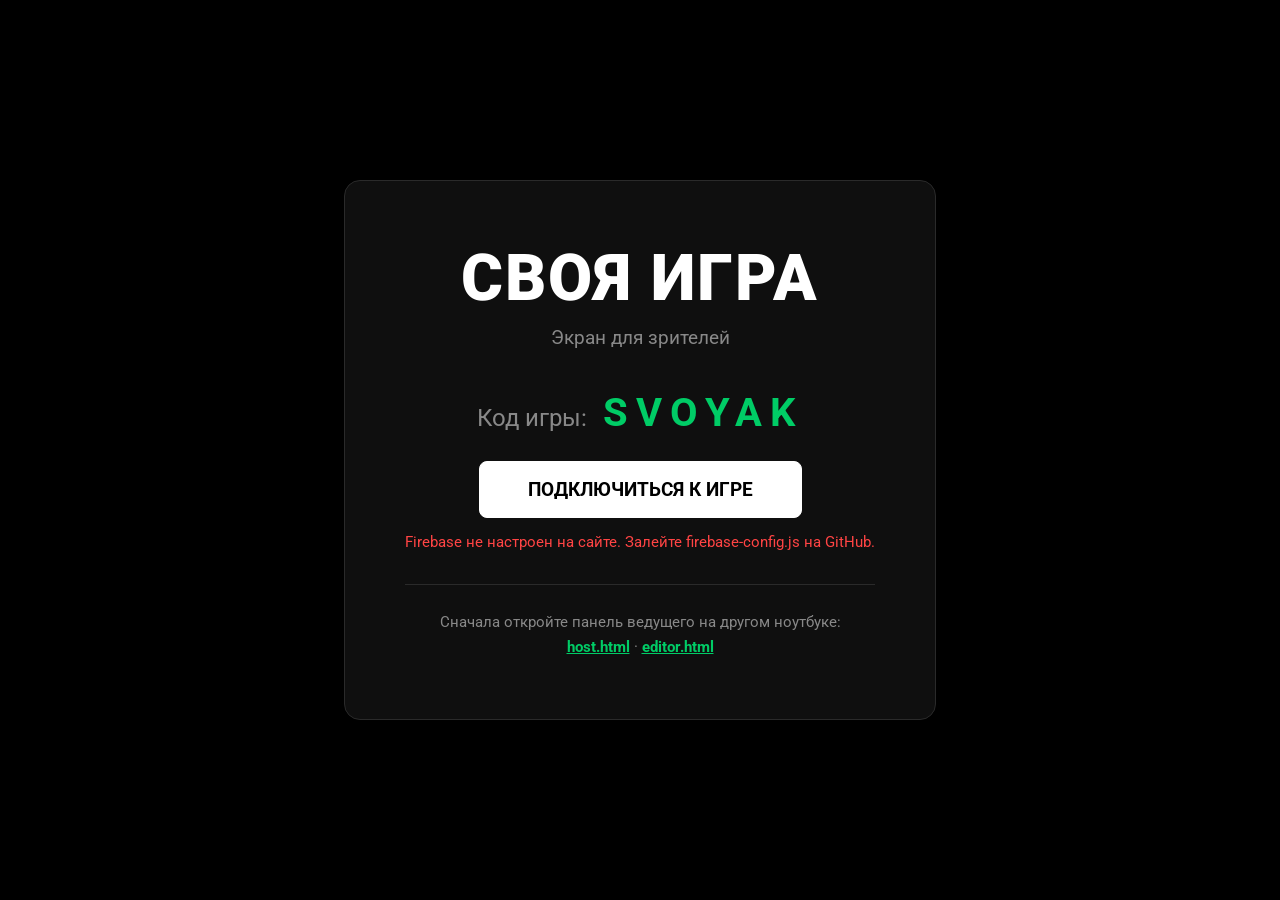
==== index.html @ cb0695ed "Add files via upload" ====
<!DOCTYPE html>
<html lang="ru">
<head>
    <meta charset="UTF-8">
    <meta name="viewport" content="width=device-width, initial-scale=1.0">
    <title>Свояк — Игровой экран</title>
    <link rel="stylesheet" href="css/style.css?v=12">
    <link href="https://fonts.googleapis.com/css2?family=Roboto:wght@400;700;900&display=swap" rel="stylesheet">
</head>
<body class="display-body">
    <!-- Connect Screen -->
    <div id="connect-screen" class="screen active">
        <div class="display-wait glass-panel">
            <h1 class="glow-text">СВОЯ ИГРА</h1>
            <p class="subtitle display-hint">Экран для зрителей</p>
            <div class="room-join">
                <p class="fixed-room-code">Код игры: <strong>SVOYAK</strong></p>
                <button id="connect-btn" class="btn primary btn-large">Подключиться к игре</button>
                <p id="connect-status" class="connect-status"></p>
            </div>
            <p class="setup-tip">Сначала откройте панель ведущего на другом ноутбуке:<br>
                <a href="host.html" class="host-link">host.html</a> · <a href="editor.html" class="host-link">editor.html</a>
            </p>
        </div>
    </div>

    <!-- Waiting Screen (TV) -->
    <div id="lobby-screen" class="screen hidden">
        <div class="display-wait glass-panel">
            <h1 class="glow-text">СВОЯ ИГРА</h1>
            <p class="subtitle display-hint">Экран для зрителей</p>
            <div id="display-status" class="display-status">
                <div class="pulse-dot"></div>
                <span>Ожидание ведущего…</span>
            </div>
            <div id="display-players-preview" class="display-players-preview hidden"></div>
            <p class="setup-tip">Код игры: <strong>SVOYAK</strong></p>
        </div>
    </div>

    <!-- Round Announcement -->
    <div id="round-screen" class="screen hidden">
        <div id="round-curtain" class="round-curtain">
            <div class="round-splash">
                <div id="round-number" class="round-number">1</div>
                <h1 id="round-title" class="glow-text">Раунд 1</h1>
                <p id="round-subtitle" class="round-subtitle">Разминка</p>
            </div>
        </div>
    </div>

    <!-- Game Board -->
    <div id="board-screen" class="screen hidden">
        <div class="board-header">
            <span id="board-round-badge" class="round-badge">Раунд 1</span>
        </div>
        <div class="board-container">
            <div id="grid" class="grid"></div>
        </div>
        <div id="players-scores" class="players-scores"></div>
    </div>

    <!-- Question Screen -->
    <div id="question-screen" class="screen hidden">
        <div class="question-container glass-panel">
            <div id="question-category" class="question-category"></div>
            <h2 id="question-price" class="glow-text gold">100</h2>
            <img id="question-image" class="question-image hidden" src="" alt="">
            <p id="question-text" class="question-text">Текст вопроса…</p>
            <p id="question-answer-display" class="question-answer hidden"></p>
            <img id="question-answer-image" class="question-image question-answer-image hidden" src="" alt="">
            <div id="timer-display" class="timer-display hidden">30</div>
        </div>
        <div id="players-scores-question" class="players-scores"></div>
    </div>

    <!-- Game Over -->
    <div id="finale-screen" class="screen hidden">
        <div class="finale-panel glass-panel">
            <h1 class="glow-text">ИГРА ОКОНЧЕНА</h1>
            <div id="finale-winners" class="finale-winners"></div>
        </div>
    </div>

    <div id="effects-overlay" class="effects-overlay hidden"></div>

    <script src="https://www.gstatic.com/firebasejs/10.14.1/firebase-app-compat.js"></script>
    <script src="https://www.gstatic.com/firebasejs/10.14.1/firebase-database-compat.js"></script>
    <script src="js/firebase-config.js?v=12"></script>
    <script src="js/data.js?v=12"></script>
    <script src="js/sync.js?v=12"></script>
    <script src="js/app.js?v=12"></script>
</body>
</html>
---- css/style.css ----
:root {
    --bg-color: #000000;
    --panel-bg: #0f0f0f;
    --panel-border: #2a2a2a;
    --text-main: #ffffff;
    --text-muted: #888888;
    --accent: #ffffff;
    --gold: #ffffff;
    --danger: #ff4444;
    --success: #00cc66;
    --font-main: 'Roboto', sans-serif;
}

* { box-sizing: border-box; margin: 0; padding: 0; }

body {
    font-family: var(--font-main);
    background: var(--bg-color);
    color: var(--text-main);
    overflow: hidden;
    height: 100vh;
    display: flex;
    flex-direction: column;
}

/* Screens */
.screen { display: none; width: 100%; height: 100%; padding: 20px; }
.screen.active { display: flex; flex-direction: column; }

/* Strict Panel */
.glass-panel {
    background: var(--panel-bg);
    border: 1px solid var(--panel-border);
    border-radius: 16px;
    box-shadow: 0 10px 30px rgba(0,0,0,0.8);
}

/* Text */
.glow-text {
    font-weight: 900;
    color: var(--text-main);
    text-transform: uppercase;
    letter-spacing: 2px;
}
.glow-text.gold { color: var(--accent); }
.subtitle { color: var(--text-muted); margin-bottom: 20px; }

/* Buttons */
.btn {
    padding: 12px 24px;
    border: 1px solid var(--panel-border);
    border-radius: 8px;
    font-family: var(--font-main);
    font-weight: 700;
    font-size: 1rem;
    cursor: pointer;
    transition: all 0.2s ease;
    text-transform: uppercase;
    text-decoration: none;
    display: inline-block;
    text-align: center;
    background: #1a1a1a;
    color: var(--text-main);
}
.btn:active:not(:disabled) { transform: translateY(2px); }
.btn:disabled { opacity: 0.5; cursor: not-allowed; }
.btn.primary { background: #ffffff; color: #000000; border-color: #ffffff; }
.btn.primary:hover:not(:disabled) { background: #e0e0e0; }
.btn.secondary { background: #111; color: #fff; }
.btn.secondary:hover { background: #222; }
.btn.success { background: var(--success); color: #000; border-color: var(--success); }
.btn.danger { background: var(--danger); color: #fff; border-color: var(--danger); }

/* Lobby */
.lobby-panel { margin: auto; padding: 40px; width: 100%; max-width: 500px; text-align: center; }
.lobby-panel h1 { font-size: 3rem; margin-bottom: 10px; color: var(--accent); }
.players-setup { display: flex; gap: 10px; margin-bottom: 20px; }
.players-setup input {
    flex: 1; padding: 12px; border: 1px solid var(--panel-border);
    background: #000; color: white; border-radius: 8px; font-size: 1rem; outline: none;
}
.players-setup input:focus { border-color: var(--accent); }
#players-list { list-style: none; margin-bottom: 30px; text-align: left; }
#players-list li {
    padding: 10px 15px; background: #0a0a0a; margin-bottom: 5px;
    border: 1px solid var(--panel-border); border-radius: 8px;
    display: flex; justify-content: space-between; align-items: center;
}
#players-list li button { background: transparent; border: none; color: var(--danger); cursor: pointer; font-weight: bold; font-size: 1.2rem; }
.actions { display: flex; flex-direction: column; gap: 15px; }

/* Board */
.board-container { flex: 1; display: flex; align-items: center; justify-content: center; padding: 20px; }
.grid { display: grid; gap: 10px; width: 100%; max-width: 1400px; height: 100%; max-height: 800px; }
.cell {
    background: #0f0f0f;
    border: 1px solid var(--panel-border);
    border-radius: 12px;
    display: flex; align-items: center; justify-content: center;
    font-size: 2.5rem; font-weight: 900; transition: all 0.2s;
}
.cell.category-name {
    background: #050505; color: var(--text-muted);
    font-size: 1.5rem; text-align: center; padding: 0 10px;
}
.cell.question-cell { color: var(--text-main); cursor: pointer; }
.cell.question-cell:hover:not(.played) {
    background: #ffffff; color: #000000; transform: scale(1.02);
}
.cell.question-cell.played {
    opacity: 0.2; background: #050505; color: transparent;
    pointer-events: none; min-height: 70px;
}

/* Board on display — full height */
#board-screen.active {
    display: flex; flex-direction: column; height: 100vh; padding: 10px 20px 0;
}
#board-screen .board-container { flex: 1; min-height: 0; align-items: stretch; }
#board-screen .grid {
    max-width: 1600px; width: 100%; height: 100%;
    min-height: 450px; max-height: none;
}
#board-screen .cell { min-height: 70px; }
#board-screen .cell.question-cell { font-size: 2rem; color: var(--success); }

/* Players Scores */
.players-scores {
    display: flex; justify-content: space-around; gap: 20px; padding: 20px;
    background: #050505; border-top: 1px solid var(--panel-border);
}
.player-score-card {
    flex: 1; text-align: center; padding: 20px;
    background: #0f0f0f; border: 1px solid var(--panel-border);
    border-radius: 16px; transition: transform 0.2s;
}
.player-score-card:hover { transform: translateY(-5px); border-color: #555; }
.player-score-card .p-name {
    font-size: 1.2rem; font-weight: 700; margin-bottom: 10px;
    text-transform: uppercase; color: var(--text-muted);
}
.player-score-card .p-score {
    font-size: 3rem; font-weight: 900; color: var(--accent);
}

/* Question Screen */
#question-screen { justify-content: center; align-items: center; padding: 24px 32px; }
.question-container {
    flex: 1; width: 100%; max-width: 1400px; display: flex; flex-direction: column;
    align-items: center; justify-content: center; text-align: center;
    padding: 36px 48px 40px; margin-bottom: 24px;
    animation: questionReveal 0.5s ease forwards;
}
@keyframes questionReveal {
    0% { opacity: 0; transform: scale(0.96); }
    100% { opacity: 1; transform: scale(1); }
}
.question-answer {
    animation: answerSlide 0.4s ease forwards;
}
@keyframes answerSlide {
    0% { opacity: 0; transform: translateY(20px); }
    100% { opacity: 1; transform: translateY(0); }
}
#question-price { font-size: 3rem; margin-bottom: 12px; color: var(--text-muted); }
#question-text {
    font-size: 2.2rem; line-height: 1.35; font-weight: 700;
    margin-bottom: 20px; max-width: 96%;
}
.question-image {
    display: block;
    width: min(96%, 1200px);
    max-height: 58vh;
    margin-left: auto;
    margin-right: auto;
    border: 2px solid var(--panel-border);
    border-radius: 16px;
    object-fit: contain;
    background: rgba(0, 0, 0, 0.35);
}
.question-image-main {
    flex: 1 1 auto;
    min-height: 280px;
    max-height: 62vh;
    margin-bottom: 16px;
}
.question-answer-image {
    margin-top: 20px;
    margin-bottom: 0;
    max-height: 52vh;
    animation: answerSlide 0.4s ease forwards;
    border-color: var(--success);
}
.question-answer {
    font-size: 2rem; color: #000; background: var(--success);
    padding: 15px 30px; border-radius: 12px; margin-top: 10px; font-weight: bold;
}
.question-type {
    color: var(--danger); font-size: 2.5rem; font-weight: 900;
    margin-bottom: 20px; text-transform: uppercase; animation: blink 1s infinite;
}
.timer-display {
    font-size: 4rem; color: var(--text-main); margin-top: 30px; font-weight: 900;
    background: #000; padding: 10px 40px; border-radius: 20px; border: 1px solid var(--panel-border);
}
.timer-display.danger-pulse {
    color: var(--danger); border-color: var(--danger); animation: danger-pulse 1s infinite;
}
@keyframes danger-pulse { 0% { transform: scale(1); } 50% { transform: scale(1.05); } 100% { transform: scale(1); } }
@keyframes blink { 0%, 100% { opacity: 1; } 50% { opacity: 0; } }

/* Display / TV mode */
.display-body { background: #000; }
.display-wait {
    margin: auto; padding: 60px; max-width: 700px; text-align: center;
}
.display-wait h1 { font-size: 4rem; margin-bottom: 10px; }
.display-hint { font-size: 1.2rem; margin-bottom: 40px; }
.display-status {
    display: flex; align-items: center; justify-content: center; gap: 12px;
    font-size: 1.3rem; color: var(--text-muted); margin-bottom: 30px;
}
.pulse-dot {
    width: 12px; height: 12px; border-radius: 50%; background: var(--danger);
    animation: pulse 1.5s infinite;
}
.pulse-dot.connected { background: var(--success); }
@keyframes pulse { 0%, 100% { opacity: 1; transform: scale(1); } 50% { opacity: 0.5; transform: scale(0.8); } }
.display-players-preview {
    display: flex; flex-wrap: wrap; gap: 10px; justify-content: center; margin-bottom: 30px;
}
.player-chip {
    background: #1a1a1a; border: 1px solid var(--panel-border);
    padding: 8px 20px; border-radius: 20px; font-weight: 700;
}
.setup-tip {
    color: var(--text-muted); font-size: 0.95rem; line-height: 1.6;
    border-top: 1px solid var(--panel-border); padding-top: 25px; margin-top: 10px;
}
.setup-tip strong { color: var(--text-main); }

/* Room join */
.room-join { margin: 30px 0; }
.fixed-room-code {
    font-size: 1.5rem; margin-bottom: 25px; color: var(--text-muted);
}
.fixed-room-code strong {
    font-size: 2.5rem; letter-spacing: 8px; color: var(--success);
    display: inline-block; margin-left: 10px;
}
.btn-large { padding: 16px 48px !important; font-size: 1.2rem !important; }
.connect-status { margin-top: 15px; font-size: 0.95rem; color: var(--text-muted); min-height: 1.4em; }
.connect-status.error { color: var(--danger); }
.host-link { color: var(--success); font-weight: 700; }

/* Round splash — шторка уходит вверх */
#round-screen {
    justify-content: center; align-items: center;
    padding: 0; overflow: hidden;
}
.round-curtain {
    position: fixed; inset: 0;
    display: flex; align-items: center; justify-content: center;
    background: radial-gradient(ellipse at center, #0a1a0a 0%, #000 70%);
    z-index: 50;
    animation: curtainIn 0.6s ease forwards;
}
.round-curtain.exit {
    animation: curtainUp 0.85s cubic-bezier(0.55, 0, 0.85, 0.36) forwards;
}
.round-splash { text-align: center; animation: roundIn 0.7s ease 0.15s both; }
.round-number {
    font-size: clamp(5rem, 15vw, 10rem); font-weight: 900; color: var(--success);
    line-height: 1; margin-bottom: 10px;
    text-shadow: 0 0 80px rgba(0, 204, 102, 0.5);
}
#round-title { font-size: clamp(2rem, 6vw, 4rem); }
.round-subtitle { font-size: clamp(1.1rem, 3vw, 1.8rem); color: var(--text-muted); margin-top: 15px; }
@keyframes curtainIn {
    0% { opacity: 0; }
    100% { opacity: 1; }
}
@keyframes curtainUp {
    0% { transform: translateY(0); opacity: 1; }
    100% { transform: translateY(-110%); opacity: 0.3; }
}
@keyframes roundIn {
    0% { opacity: 0; transform: scale(0.7) translateY(30px); }
    100% { opacity: 1; transform: scale(1) translateY(0); }
}

/* Плавное появление экранов */
.screen-enter {
    animation: screenFadeIn 0.45s ease forwards;
}
@keyframes screenFadeIn {
    0% { opacity: 0; transform: translateY(12px); }
    100% { opacity: 1; transform: translateY(0); }
}

/* Ячейки табло — каскад */
.cell-pop {
    animation: cellPop 0.45s cubic-bezier(0.34, 1.56, 0.64, 1) both;
}
@keyframes cellPop {
    0% { opacity: 0; transform: scale(0.6); }
    100% { opacity: 1; transform: scale(1); }
}

/* Board header */
.board-header {
    padding: 15px 30px 0; display: flex; justify-content: center;
}
.round-badge {
    background: #1a1a1a; border: 1px solid var(--success); color: var(--success);
    padding: 8px 24px; border-radius: 20px; font-weight: 900;
    text-transform: uppercase; letter-spacing: 2px; font-size: 1rem;
}

/* Question category on display */
.question-category {
    font-size: 1.5rem; color: var(--text-muted); margin-bottom: 10px;
    text-transform: uppercase; letter-spacing: 1px;
}

/* Finale */
#finale-screen { justify-content: center; align-items: center; }
.finale-panel { padding: 60px; text-align: center; max-width: 800px; width: 100%; }
.finale-panel h1 { font-size: 3.5rem; margin-bottom: 40px; }
.finale-winners { display: flex; flex-direction: column; gap: 12px; }
.finale-row {
    display: flex; align-items: center; gap: 20px; padding: 20px 30px;
    background: #111; border: 1px solid var(--panel-border); border-radius: 12px;
}
.finale-row.winner {
    border-color: var(--success); background: rgba(0, 204, 102, 0.1);
    box-shadow: 0 0 30px rgba(0, 204, 102, 0.2);
}
.finale-place { font-size: 2rem; font-weight: 900; color: var(--text-muted); min-width: 40px; }
.finale-row.winner .finale-place { color: var(--success); }
.finale-name { flex: 1; text-align: left; font-size: 1.8rem; font-weight: 700; }
.finale-score { font-size: 2.5rem; font-weight: 900; color: var(--accent); }

/* Grid — more categories */
.grid { max-width: 1600px; }
.cell.category-name { font-size: 1.1rem; }

.mt-20 { margin-top: 20px; }
.mb-10 { margin-bottom: 10px; }
.mt-auto { margin-top: auto; }
.full-width { width: 100%; }
.hidden { display: none !important; }

/* Effects Overlay */
.effects-overlay {
    position: fixed; top: 0; left: 0; width: 100%; height: 100%;
    pointer-events: none; z-index: 9999; display: flex; align-items: center; justify-content: center;
    opacity: 0; transition: opacity 0.3s ease;
}
.effects-overlay::after {
    content: ''; font-size: 8rem; font-weight: 900; text-transform: uppercase;
    text-shadow: 0 0 30px rgba(0,0,0,0.8); animation: popIn 0.5s cubic-bezier(0.175, 0.885, 0.32, 1.275) forwards;
}

.effects-overlay.correct {
    opacity: 1; background: rgba(0, 204, 102, 0.3);
}
.effects-overlay.correct::after {
    content: 'ВЕРНО!'; color: var(--success);
}

.effects-overlay.wrong {
    opacity: 1; background: rgba(255, 68, 68, 0.3);
}
.effects-overlay.wrong::after {
    content: 'МИМО!'; color: var(--danger);
}

.effects-overlay.applause {
    opacity: 1; background: rgba(255, 215, 0, 0.2);
}
.effects-overlay.applause::after {
    content: '👏👏 БРАВО! 👏👏'; color: var(--gold);
}

@keyframes popIn {
    0% { transform: scale(0.5); opacity: 0; }
    100% { transform: scale(1); opacity: 1; }
}
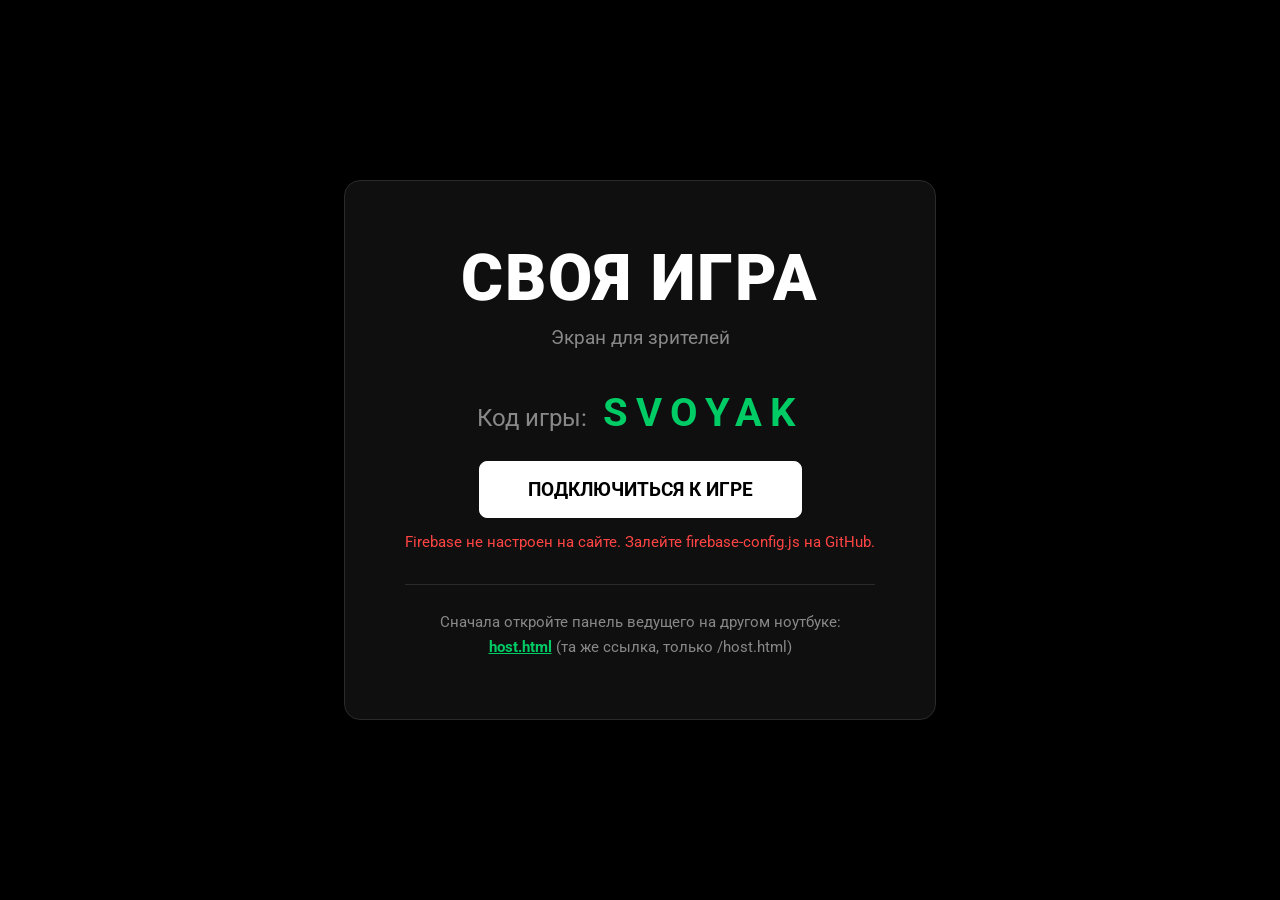
==== commit 0596044b: "Add files via upload" ====
--- a/index.html
+++ b/index.html
@@ -4,7 +4,7 @@
     <meta charset="UTF-8">
     <meta name="viewport" content="width=device-width, initial-scale=1.0">
     <title>Свояк — Игровой экран</title>
-    <link rel="stylesheet" href="css/style.css?v=12">
+    <link rel="stylesheet" href="css/style.css">
     <link href="https://fonts.googleapis.com/css2?family=Roboto:wght@400;700;900&display=swap" rel="stylesheet">
 </head>
 <body class="display-body">
@@ -19,7 +19,7 @@
                 <p id="connect-status" class="connect-status"></p>
             </div>
             <p class="setup-tip">Сначала откройте панель ведущего на другом ноутбуке:<br>
-                <a href="host.html" class="host-link">host.html</a> · <a href="editor.html" class="host-link">editor.html</a>
+                <a href="host.html" class="host-link">host.html</a> (та же ссылка, только /host.html)
             </p>
         </div>
     </div>
@@ -86,9 +86,9 @@
 
     <script src="https://www.gstatic.com/firebasejs/10.14.1/firebase-app-compat.js"></script>
     <script src="https://www.gstatic.com/firebasejs/10.14.1/firebase-database-compat.js"></script>
-    <script src="js/firebase-config.js?v=12"></script>
-    <script src="js/data.js?v=12"></script>
-    <script src="js/sync.js?v=12"></script>
-    <script src="js/app.js?v=12"></script>
+    <script src="js/firebase-config.js?v=10"></script>
+    <script src="js/data.js?v=10"></script>
+    <script src="js/sync.js?v=10"></script>
+    <script src="js/app.js?v=10"></script>
 </body>
 </html>
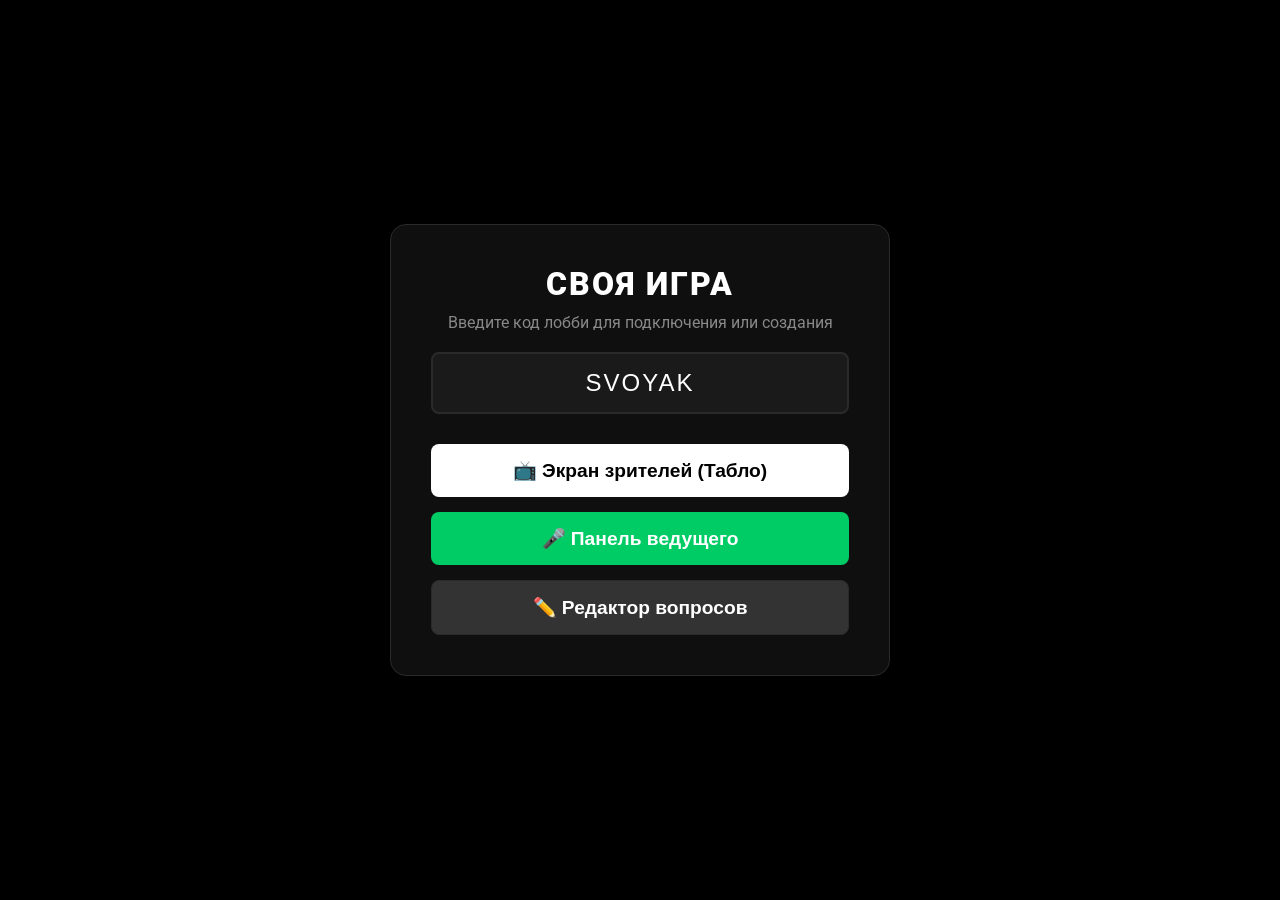
==== commit db10a97c: "Add files via upload" ====
--- a/index.html
+++ b/index.html
@@ -3,92 +3,85 @@
 <head>
     <meta charset="UTF-8">
     <meta name="viewport" content="width=device-width, initial-scale=1.0">
-    <title>Свояк — Игровой экран</title>
+    <title>Свояк — Лобби</title>
     <link rel="stylesheet" href="css/style.css">
     <link href="https://fonts.googleapis.com/css2?family=Roboto:wght@400;700;900&display=swap" rel="stylesheet">
+    <style>
+        .hub-container {
+            display: flex;
+            flex-direction: column;
+            align-items: center;
+            justify-content: center;
+            height: 100%;
+            text-align: center;
+        }
+        .hub-panel {
+            padding: 40px;
+            max-width: 500px;
+            width: 100%;
+        }
+        .hub-input {
+            width: 100%;
+            padding: 15px;
+            font-size: 1.5rem;
+            text-align: center;
+            text-transform: uppercase;
+            background: #1a1a1a;
+            border: 2px solid var(--panel-border);
+            color: var(--text-main);
+            border-radius: 8px;
+            margin-bottom: 30px;
+            letter-spacing: 2px;
+        }
+        .hub-input:focus {
+            border-color: var(--accent);
+            outline: none;
+        }
+        .hub-roles {
+            display: flex;
+            flex-direction: column;
+            gap: 15px;
+        }
+        .hub-btn {
+            padding: 15px;
+            font-size: 1.2rem;
+            border-radius: 8px;
+            cursor: pointer;
+            border: none;
+            font-weight: bold;
+            transition: all 0.2s;
+        }
+        .hub-btn-display { background: var(--accent); color: #000; }
+        .hub-btn-host { background: var(--success); color: #fff; }
+        .hub-btn-editor { background: #333; color: #fff; border: 1px solid var(--panel-border); }
+        .hub-btn:hover { transform: translateY(-2px); filter: brightness(1.1); }
+    </style>
 </head>
-<body class="display-body">
-    <!-- Connect Screen -->
-    <div id="connect-screen" class="screen active">
-        <div class="display-wait glass-panel">
-            <h1 class="glow-text">СВОЯ ИГРА</h1>
-            <p class="subtitle display-hint">Экран для зрителей</p>
-            <div class="room-join">
-                <p class="fixed-room-code">Код игры: <strong>SVOYAK</strong></p>
-                <button id="connect-btn" class="btn primary btn-large">Подключиться к игре</button>
-                <p id="connect-status" class="connect-status"></p>
-            </div>
-            <p class="setup-tip">Сначала откройте панель ведущего на другом ноутбуке:<br>
-                <a href="host.html" class="host-link">host.html</a> (та же ссылка, только /host.html)
-            </p>
-        </div>
-    </div>
-
-    <!-- Waiting Screen (TV) -->
-    <div id="lobby-screen" class="screen hidden">
-        <div class="display-wait glass-panel">
-            <h1 class="glow-text">СВОЯ ИГРА</h1>
-            <p class="subtitle display-hint">Экран для зрителей</p>
-            <div id="display-status" class="display-status">
-                <div class="pulse-dot"></div>
-                <span>Ожидание ведущего…</span>
-            </div>
-            <div id="display-players-preview" class="display-players-preview hidden"></div>
-            <p class="setup-tip">Код игры: <strong>SVOYAK</strong></p>
-        </div>
-    </div>
-
-    <!-- Round Announcement -->
-    <div id="round-screen" class="screen hidden">
-        <div id="round-curtain" class="round-curtain">
-            <div class="round-splash">
-                <div id="round-number" class="round-number">1</div>
-                <h1 id="round-title" class="glow-text">Раунд 1</h1>
-                <p id="round-subtitle" class="round-subtitle">Разминка</p>
+<body>
+    <div class="hub-container">
+        <div class="glass-panel hub-panel">
+            <h1 class="glow-text" style="margin-bottom: 10px;">СВОЯ ИГРА</h1>
+            <p class="subtitle">Введите код лобби для подключения или создания</p>
+            
+            <input type="text" id="room-input" class="hub-input" placeholder="КОД ЛОББИ" value="SVOYAK" maxlength="10">
+            
+            <div class="hub-roles">
+                <button class="hub-btn hub-btn-display" onclick="joinRole('display')">📺 Экран зрителей (Табло)</button>
+                <button class="hub-btn hub-btn-host" onclick="joinRole('host')">🎤 Панель ведущего</button>
+                <button class="hub-btn hub-btn-editor" onclick="joinRole('editor')">✏️ Редактор вопросов</button>
             </div>
         </div>
     </div>
 
-    <!-- Game Board -->
-    <div id="board-screen" class="screen hidden">
-        <div class="board-header">
-            <span id="board-round-badge" class="round-badge">Раунд 1</span>
-        </div>
-        <div class="board-container">
-            <div id="grid" class="grid"></div>
-        </div>
-        <div id="players-scores" class="players-scores"></div>
-    </div>
-
-    <!-- Question Screen -->
-    <div id="question-screen" class="screen hidden">
-        <div class="question-container glass-panel">
-            <div id="question-category" class="question-category"></div>
-            <h2 id="question-price" class="glow-text gold">100</h2>
-            <img id="question-image" class="question-image hidden" src="" alt="">
-            <p id="question-text" class="question-text">Текст вопроса…</p>
-            <p id="question-answer-display" class="question-answer hidden"></p>
-            <img id="question-answer-image" class="question-image question-answer-image hidden" src="" alt="">
-            <div id="timer-display" class="timer-display hidden">30</div>
-        </div>
-        <div id="players-scores-question" class="players-scores"></div>
-    </div>
-
-    <!-- Game Over -->
-    <div id="finale-screen" class="screen hidden">
-        <div class="finale-panel glass-panel">
-            <h1 class="glow-text">ИГРА ОКОНЧЕНА</h1>
-            <div id="finale-winners" class="finale-winners"></div>
-        </div>
-    </div>
-
-    <div id="effects-overlay" class="effects-overlay hidden"></div>
-
-    <script src="https://www.gstatic.com/firebasejs/10.14.1/firebase-app-compat.js"></script>
-    <script src="https://www.gstatic.com/firebasejs/10.14.1/firebase-database-compat.js"></script>
-    <script src="js/firebase-config.js?v=10"></script>
-    <script src="js/data.js?v=10"></script>
-    <script src="js/sync.js?v=10"></script>
-    <script src="js/app.js?v=10"></script>
+    <script>
+        function joinRole(role) {
+            const roomCode = document.getElementById('room-input').value.trim().toUpperCase() || 'SVOYAK';
+            const params = '?room=' + encodeURIComponent(roomCode);
+            
+            if (role === 'display') window.location.href = 'display.html' + params;
+            else if (role === 'host') window.location.href = 'host.html' + params;
+            else if (role === 'editor') window.location.href = 'editor.html' + params;
+        }
+    </script>
 </body>
-</html>
+</html>
--- a/css/style.css
+++ b/css/style.css
@@ -144,11 +144,10 @@
 }
 
 /* Question Screen */
-#question-screen { justify-content: center; align-items: center; padding: 24px 32px; }
+#question-screen { justify-content: center; align-items: center; padding: 40px; }
 .question-container {
-    flex: 1; width: 100%; max-width: 1400px; display: flex; flex-direction: column;
-    align-items: center; justify-content: center; text-align: center;
-    padding: 36px 48px 40px; margin-bottom: 24px;
+    flex: 1; width: 100%; max-width: 1200px; display: flex; flex-direction: column;
+    align-items: center; justify-content: center; text-align: center; padding: 60px; margin-bottom: 40px;
     animation: questionReveal 0.5s ease forwards;
 }
 @keyframes questionReveal {
@@ -162,35 +161,63 @@
     0% { opacity: 0; transform: translateY(20px); }
     100% { opacity: 1; transform: translateY(0); }
 }
-#question-price { font-size: 3rem; margin-bottom: 12px; color: var(--text-muted); }
-#question-text {
-    font-size: 2.2rem; line-height: 1.35; font-weight: 700;
-    margin-bottom: 20px; max-width: 96%;
-}
+#question-price { font-size: 3.5rem; margin-bottom: 20px; color: var(--text-muted); }
 .question-image {
-    display: block;
-    width: min(96%, 1200px);
-    max-height: 58vh;
-    margin-left: auto;
-    margin-right: auto;
-    border: 2px solid var(--panel-border);
-    border-radius: 16px;
+    max-width: min(800px, 80vw);
+    max-height: 45vh;
+    border: 1px solid var(--panel-border);
+    border-radius: 12px;
+    margin-bottom: 16px;
     object-fit: contain;
-    background: rgba(0, 0, 0, 0.35);
-}
-.question-image-main {
-    flex: 1 1 auto;
-    min-height: 280px;
-    max-height: 62vh;
-    margin-bottom: 16px;
+    cursor: zoom-in;
+    transition: transform 0.2s ease, box-shadow 0.2s ease;
+}
+.question-image:hover {
+    transform: scale(1.02);
+    box-shadow: 0 0 24px rgba(255, 255, 255, 0.12);
 }
 .question-answer-image {
-    margin-top: 20px;
+    margin-top: 16px;
     margin-bottom: 0;
-    max-height: 52vh;
     animation: answerSlide 0.4s ease forwards;
     border-color: var(--success);
-}
+    max-height: 45vh;
+}
+.image-lightbox {
+    position: fixed;
+    inset: 0;
+    z-index: 10000;
+    background: rgba(0, 0, 0, 0.94);
+    display: flex;
+    align-items: center;
+    justify-content: center;
+    padding: 2rem;
+    cursor: zoom-out;
+}
+.image-lightbox:not(.hidden) { display: flex !important; }
+.image-lightbox img {
+    max-width: 95vw;
+    max-height: 92vh;
+    object-fit: contain;
+    border-radius: 12px;
+    box-shadow: 0 8px 40px rgba(0, 0, 0, 0.6);
+}
+.image-lightbox-close {
+    position: absolute;
+    top: 1.25rem;
+    right: 1.25rem;
+    width: 52px;
+    height: 52px;
+    border: 1px solid var(--panel-border);
+    border-radius: 50%;
+    background: rgba(255, 255, 255, 0.08);
+    color: #fff;
+    font-size: 2rem;
+    line-height: 1;
+    cursor: pointer;
+}
+.image-lightbox-close:hover { background: rgba(255, 255, 255, 0.16); }
+#question-text { font-size: 2.5rem; line-height: 1.4; font-weight: 700; margin-bottom: 20px; }
 .question-answer {
     font-size: 2rem; color: #000; background: var(--success);
     padding: 15px 30px; border-radius: 12px; margin-top: 10px; font-weight: bold;
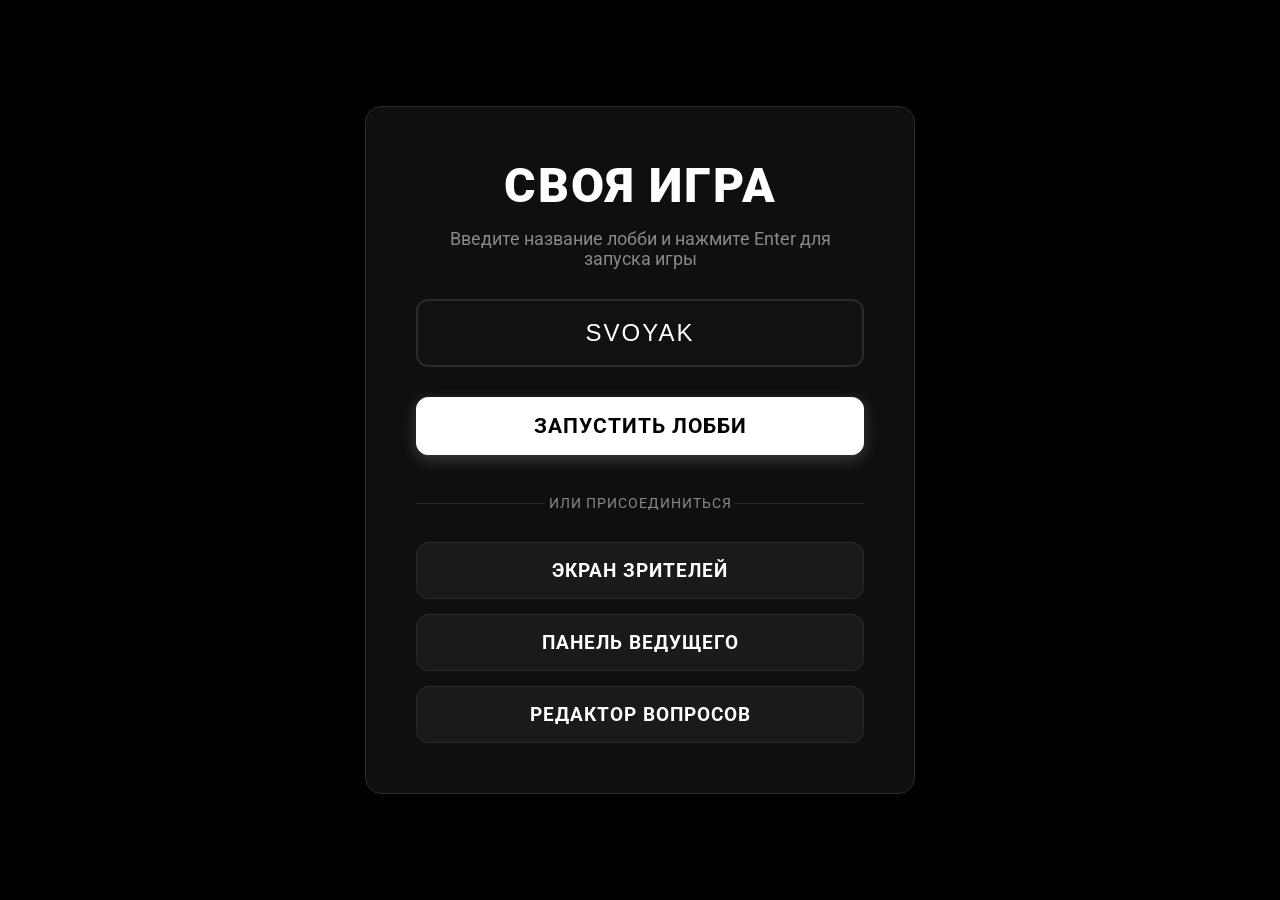
==== commit aa587e2e: "Add files via upload" ====
--- a/index.html
+++ b/index.html
@@ -16,26 +16,28 @@
             text-align: center;
         }
         .hub-panel {
-            padding: 40px;
-            max-width: 500px;
+            padding: 50px;
+            max-width: 550px;
             width: 100%;
         }
         .hub-input {
             width: 100%;
-            padding: 15px;
+            padding: 18px;
             font-size: 1.5rem;
             text-align: center;
             text-transform: uppercase;
-            background: #1a1a1a;
+            background: #111;
             border: 2px solid var(--panel-border);
             color: var(--text-main);
-            border-radius: 8px;
+            border-radius: 12px;
             margin-bottom: 30px;
             letter-spacing: 2px;
+            transition: border-color 0.3s;
         }
         .hub-input:focus {
             border-color: var(--accent);
             outline: none;
+            box-shadow: 0 0 15px rgba(255, 255, 255, 0.1);
         }
         .hub-roles {
             display: flex;
@@ -43,39 +45,106 @@
             gap: 15px;
         }
         .hub-btn {
-            padding: 15px;
+            padding: 16px;
             font-size: 1.2rem;
-            border-radius: 8px;
+            border-radius: 12px;
             cursor: pointer;
-            border: none;
+            border: 1px solid var(--panel-border);
             font-weight: bold;
-            transition: all 0.2s;
+            text-transform: uppercase;
+            letter-spacing: 1px;
+            transition: all 0.2s ease;
+            font-family: var(--font-main);
         }
-        .hub-btn-display { background: var(--accent); color: #000; }
-        .hub-btn-host { background: var(--success); color: #fff; }
-        .hub-btn-editor { background: #333; color: #fff; border: 1px solid var(--panel-border); }
-        .hub-btn:hover { transform: translateY(-2px); filter: brightness(1.1); }
+        .hub-btn-create {
+            background: var(--accent);
+            color: #000;
+            border-color: var(--accent);
+            margin-bottom: 10px;
+            font-size: 1.3rem;
+            box-shadow: 0 4px 15px rgba(255, 255, 255, 0.2);
+        }
+        .hub-btn-display { background: #1a1a1a; color: var(--text-main); }
+        .hub-btn-host { background: #1a1a1a; color: var(--text-main); }
+        .hub-btn-editor { background: #1a1a1a; color: var(--text-main); }
+        
+        .hub-btn:hover {
+            transform: translateY(-2px);
+            filter: brightness(1.2);
+            border-color: #555;
+        }
+        .hub-btn-create:hover {
+            border-color: var(--accent);
+            box-shadow: 0 6px 20px rgba(255, 255, 255, 0.3);
+        }
+        
+        .divider {
+            display: flex;
+            align-items: center;
+            text-align: center;
+            color: var(--text-muted);
+            margin: 15px 0;
+            font-size: 0.9rem;
+            text-transform: uppercase;
+            letter-spacing: 1px;
+        }
+        .divider::before,
+        .divider::after {
+            content: '';
+            flex: 1;
+            border-bottom: 1px solid var(--panel-border);
+        }
+        .divider:not(:empty)::before { margin-right: .25em; }
+        .divider:not(:empty)::after { margin-left: .25em; }
     </style>
 </head>
 <body>
     <div class="hub-container">
         <div class="glass-panel hub-panel">
-            <h1 class="glow-text" style="margin-bottom: 10px;">СВОЯ ИГРА</h1>
-            <p class="subtitle">Введите код лобби для подключения или создания</p>
+            <h1 class="glow-text" style="margin-bottom: 15px; font-size: 3rem;">СВОЯ ИГРА</h1>
+            <p class="subtitle" style="font-size: 1.1rem; margin-bottom: 30px;">Введите название лобби и нажмите Enter для запуска игры</p>
             
-            <input type="text" id="room-input" class="hub-input" placeholder="КОД ЛОББИ" value="SVOYAK" maxlength="10">
+            <input type="text" id="room-input" class="hub-input" placeholder="НАЗВАНИЕ ЛОББИ" value="SVOYAK" maxlength="15" autocomplete="off">
             
             <div class="hub-roles">
-                <button class="hub-btn hub-btn-display" onclick="joinRole('display')">📺 Экран зрителей (Табло)</button>
-                <button class="hub-btn hub-btn-host" onclick="joinRole('host')">🎤 Панель ведущего</button>
-                <button class="hub-btn hub-btn-editor" onclick="joinRole('editor')">✏️ Редактор вопросов</button>
+                <button class="hub-btn hub-btn-create" onclick="createLobby()">Запустить лобби</button>
+                
+                <div class="divider">или присоединиться</div>
+                
+                <button class="hub-btn hub-btn-display" onclick="joinRole('display')">Экран зрителей</button>
+                <button class="hub-btn hub-btn-host" onclick="joinRole('host')">Панель ведущего</button>
+                <button class="hub-btn hub-btn-editor" onclick="joinRole('editor')">Редактор вопросов</button>
             </div>
         </div>
     </div>
 
     <script>
+        const roomInput = document.getElementById('room-input');
+
+        roomInput.addEventListener('keydown', function(event) {
+            if (event.key === 'Enter') {
+                createLobby();
+            }
+        });
+
+        function getRoomCode() {
+            return roomInput.value.trim().toUpperCase() || 'SVOYAK';
+        }
+
+        function createLobby() {
+            const roomCode = getRoomCode();
+            const params = '?room=' + encodeURIComponent(roomCode);
+            
+            // Open editor and display in new tabs
+            window.open('editor.html' + params, '_blank');
+            window.open('display.html' + params, '_blank');
+            
+            // Navigate current tab to host
+            window.location.href = 'host.html' + params;
+        }
+
         function joinRole(role) {
-            const roomCode = document.getElementById('room-input').value.trim().toUpperCase() || 'SVOYAK';
+            const roomCode = getRoomCode();
             const params = '?room=' + encodeURIComponent(roomCode);
             
             if (role === 'display') window.location.href = 'display.html' + params;
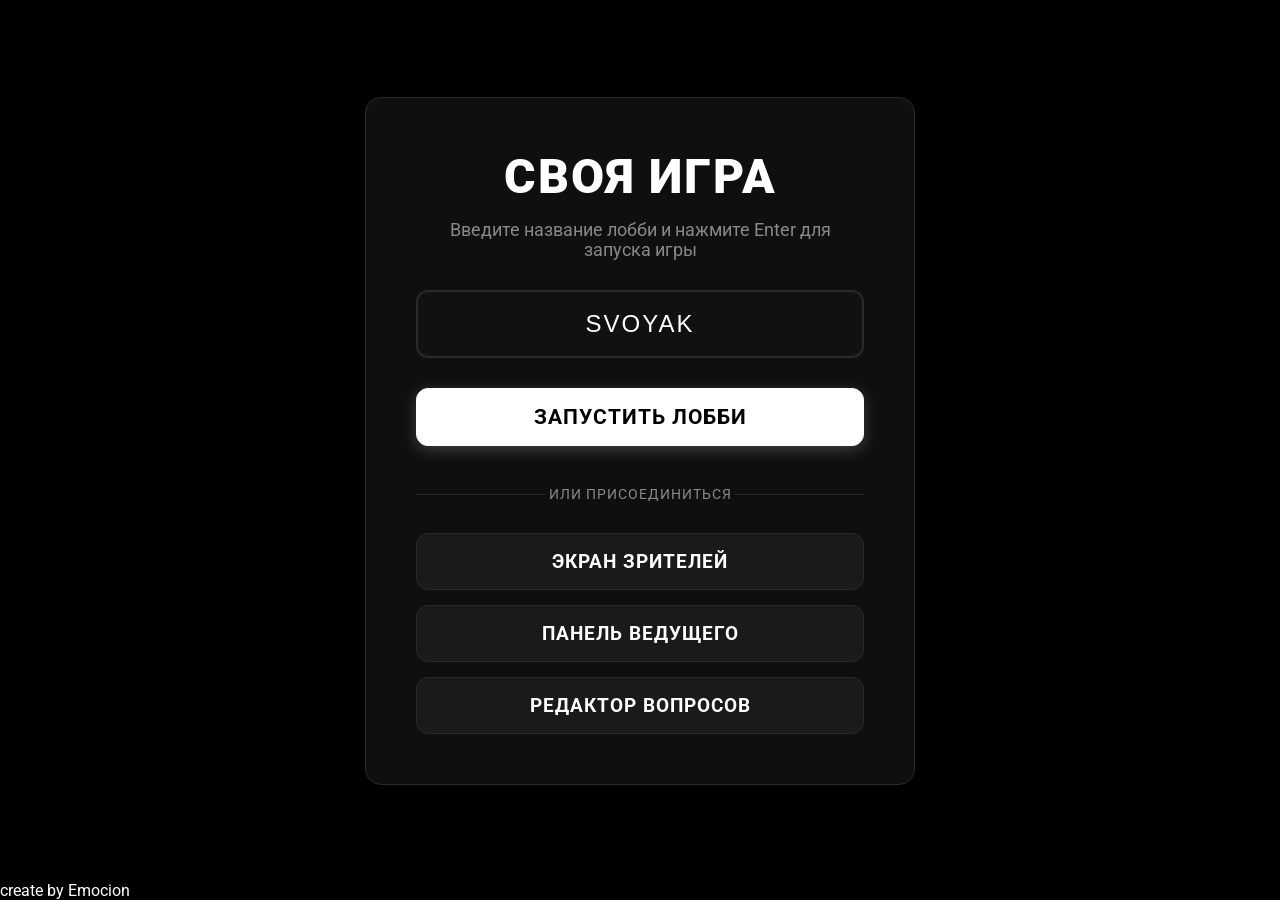
==== commit 4fea6f97: "Add files via upload" ====
--- a/index.html
+++ b/index.html
@@ -152,5 +152,7 @@
             else if (role === 'editor') window.location.href = 'editor.html' + params;
         }
     </script>
+
+    <div class="creator-signature">create by <span class="creator-name">Emoсion</span></div>
 </body>
 </html>
--- a/css/style.css
+++ b/css/style.css
@@ -407,7 +407,7 @@
     opacity: 1; background: rgba(255, 215, 0, 0.2);
 }
 .effects-overlay.applause::after {
-    content: '👏👏 БРАВО! 👏👏'; color: var(--gold);
+    content: 'БРАВО!'; color: var(--gold);
 }
 
 @keyframes popIn {
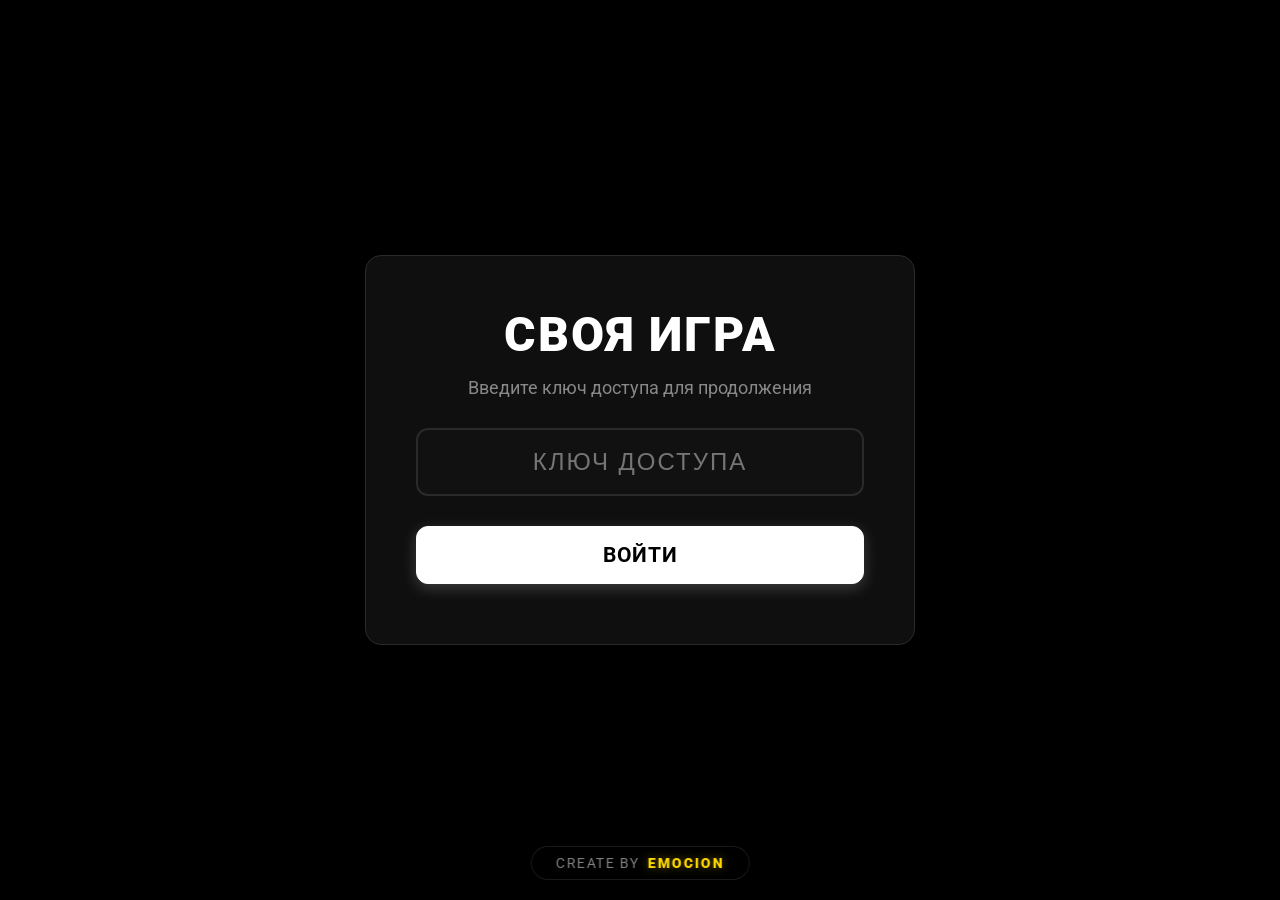
==== commit 0ad48099: "Add files via upload" ====
--- a/index.html
+++ b/index.html
@@ -100,56 +100,84 @@
 </head>
 <body>
     <div class="hub-container">
-        <div class="glass-panel hub-panel">
+        <div class="glass-panel hub-panel" id="auth-panel">
             <h1 class="glow-text" style="margin-bottom: 15px; font-size: 3rem;">СВОЯ ИГРА</h1>
-            <p class="subtitle" style="font-size: 1.1rem; margin-bottom: 30px;">Введите название лобби и нажмите Enter для запуска игры</p>
+            <p class="subtitle" style="font-size: 1.1rem; margin-bottom: 30px;">Введите ключ доступа для продолжения</p>
             
-            <input type="text" id="room-input" class="hub-input" placeholder="НАЗВАНИЕ ЛОББИ" value="SVOYAK" maxlength="15" autocomplete="off">
+            <input type="text" id="key-input" class="hub-input" placeholder="КЛЮЧ ДОСТУПА" autocomplete="off">
             
             <div class="hub-roles">
-                <button class="hub-btn hub-btn-create" onclick="createLobby()">Запустить лобби</button>
-                
-                <div class="divider">или присоединиться</div>
-                
-                <button class="hub-btn hub-btn-display" onclick="joinRole('display')">Экран зрителей</button>
-                <button class="hub-btn hub-btn-host" onclick="joinRole('host')">Панель ведущего</button>
-                <button class="hub-btn hub-btn-editor" onclick="joinRole('editor')">Редактор вопросов</button>
+                <button class="hub-btn hub-btn-create" onclick="checkKey()">Войти</button>
+            </div>
+            <p id="error-message" style="color: #ff4444; display: none; margin-top: 15px;"></p>
+        </div>
+
+        <div class="glass-panel hub-panel" id="lobby-panel" style="display: none;">
+            <h1 class="glow-text" style="margin-bottom: 15px; font-size: 3rem;">УСПЕШНО</h1>
+            <p class="subtitle" style="font-size: 1.2rem; margin-bottom: 15px;">Ваше лобби:</p>
+            <h2 id="lobby-name" style="font-size: 2.5rem; color: var(--accent); margin-bottom: 30px; letter-spacing: 2px;"></h2>
+            
+            <div class="hub-roles">
+                <button class="hub-btn hub-btn-create" onclick="launchLobby()">Запустить игру</button>
             </div>
         </div>
     </div>
 
     <script>
-        const roomInput = document.getElementById('room-input');
+        // Хэши ключей (SHA-256). Украсть сами ключи из этого кода невозможно!
+        const validHashes = {
+            'd4273a0e90cf9b5781de189fb80cce906f8cbf35fdb9e4ea89a1f39d52cdea80': 'svoyak-1',
+            'ac4226a3a6d066dac53cf0755063579b9e1b56971943efed6a003cb23cf80027': 'svoyak-2',
+            'da2d6978104d30fb1074dc22aad55ae1692f48a9453505e1161df4ed19578860': 'svoyak-3',
+            'abbc90d8ed7d0d576a47abb5951cbf40743e304425de8443a427b07912ff2455': 'svoyak-4',
+            '1f6a3784ef080a83a3d9b0b920ab35bba212eda7206ff553afe4279698909aa2': 'svoyak-5'
+        };
+        let currentLobby = '';
 
-        roomInput.addEventListener('keydown', function(event) {
+        // Функция для создания SHA-256 хэша
+        async function sha256(message) {
+            const msgBuffer = new TextEncoder().encode(message);
+            const hashBuffer = await crypto.subtle.digest('SHA-256', msgBuffer);
+            const hashArray = Array.from(new Uint8Array(hashBuffer));
+            return hashArray.map(b => b.toString(16).padStart(2, '0')).join('');
+        }
+
+        const keyInput = document.getElementById('key-input');
+        keyInput.addEventListener('keydown', function(event) {
             if (event.key === 'Enter') {
-                createLobby();
+                checkKey();
             }
         });
 
-        function getRoomCode() {
-            return roomInput.value.trim().toUpperCase() || 'SVOYAK';
+        async function checkKey() {
+            const key = keyInput.value.trim().toUpperCase();
+            const errorMsg = document.getElementById('error-message');
+            
+            // Хэшируем введенный пользователем ключ
+            const hash = await sha256(key);
+            
+            if (validHashes[hash]) {
+                currentLobby = validHashes[hash];
+                document.getElementById('auth-panel').style.display = 'none';
+                document.getElementById('lobby-panel').style.display = 'block';
+                document.getElementById('lobby-name').textContent = currentLobby.toUpperCase();
+            } else {
+                errorMsg.textContent = 'Неверный ключ доступа!';
+                errorMsg.style.display = 'block';
+                setTimeout(() => { errorMsg.style.display = 'none'; }, 3000);
+            }
         }
 
-        function createLobby() {
-            const roomCode = getRoomCode();
-            const params = '?room=' + encodeURIComponent(roomCode);
+        function launchLobby() {
+            if (!currentLobby) return;
+            const params = '?room=' + encodeURIComponent(currentLobby);
             
-            // Open editor and display in new tabs
+            // Открываем редактор и экран в новых вкладках
             window.open('editor.html' + params, '_blank');
             window.open('display.html' + params, '_blank');
             
-            // Navigate current tab to host
+            // Текущую вкладку переводим на панель ведущего
             window.location.href = 'host.html' + params;
-        }
-
-        function joinRole(role) {
-            const roomCode = getRoomCode();
-            const params = '?room=' + encodeURIComponent(roomCode);
-            
-            if (role === 'display') window.location.href = 'display.html' + params;
-            else if (role === 'host') window.location.href = 'host.html' + params;
-            else if (role === 'editor') window.location.href = 'editor.html' + params;
         }
     </script>
 
--- a/css/style.css
+++ b/css/style.css
@@ -413,4 +413,44 @@
 @keyframes popIn {
     0% { transform: scale(0.5); opacity: 0; }
     100% { transform: scale(1); opacity: 1; }
+}
+
+/* Creator Signature */
+.creator-signature {
+    position: fixed;
+    bottom: 20px;
+    left: 50%;
+    transform: translateX(-50%);
+    font-size: 0.85rem;
+    color: rgba(255, 255, 255, 0.5);
+    font-family: var(--font-main);
+    letter-spacing: 1.5px;
+    z-index: 1000;
+    pointer-events: auto;
+    transition: all 0.3s ease;
+    text-transform: uppercase;
+    display: flex;
+    align-items: center;
+    gap: 8px;
+    background: rgba(0, 0, 0, 0.5);
+    padding: 8px 24px;
+    border-radius: 30px;
+    border: 1px solid rgba(255, 255, 255, 0.1);
+    backdrop-filter: blur(8px);
+    box-shadow: 0 4px 15px rgba(0, 0, 0, 0.5);
+}
+
+.creator-signature .creator-name {
+    color: #ffd700;
+    font-weight: 900;
+    letter-spacing: 2px;
+    text-shadow: 0 0 10px rgba(255, 215, 0, 0.4);
+}
+
+.creator-signature:hover {
+    color: rgba(255, 255, 255, 0.9);
+    background: rgba(0, 0, 0, 0.8);
+    border-color: rgba(255, 215, 0, 0.3);
+    box-shadow: 0 6px 20px rgba(255, 215, 0, 0.15);
+    transform: translateX(-50%) translateY(-2px);
 }
